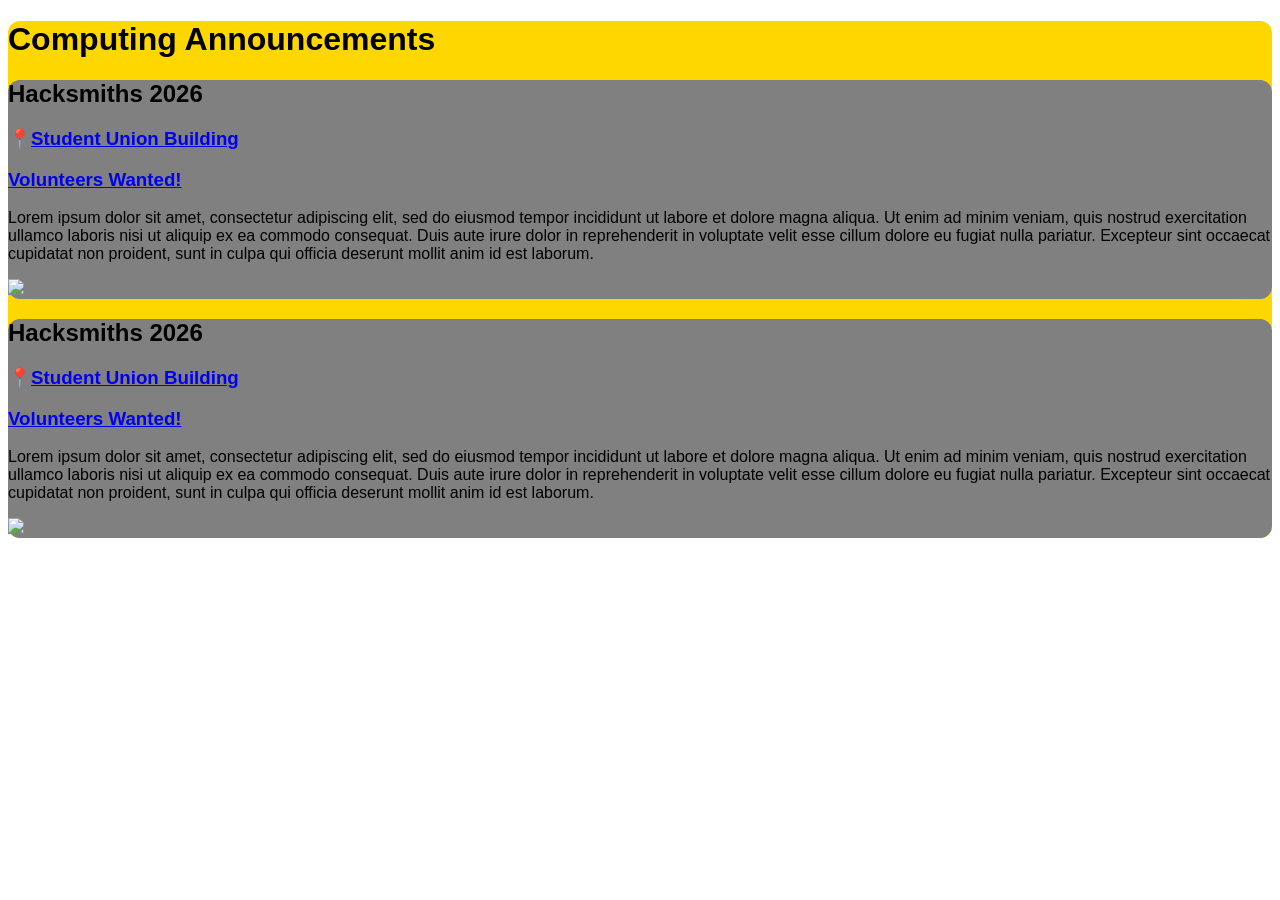
==== index.html @ 7e1f1f71 "Upload existing project files" ====
<!DOCTYPE html>
<html>
<head>
    <title>Uniguide - Home</title>
    <link rel="stylesheet" href="style.css">
</head>
<body>
        <div class="section-card">
            <h1>Computing Announcements</h1>
                <div class="section-scroll">
                    <h2>Hacksmiths 2026</h2>
                    <h3>📍<a href="settings.html">Student Union Building</a></h3>
                    <h3><a href="calendar.html">Volunteers Wanted!</a></h3>
                    <p>
                        Lorem ipsum dolor sit amet, consectetur adipiscing elit, sed do eiusmod tempor incididunt ut labore et dolore magna aliqua. Ut enim ad minim veniam, quis nostrud exercitation ullamco laboris nisi ut aliquip ex ea commodo consequat. Duis aute irure dolor in reprehenderit in voluptate velit esse cillum dolore eu fugiat nulla pariatur. Excepteur sint occaecat cupidatat non proident, sunt in culpa qui officia deserunt mollit anim id est laborum.
                    </p>

                    <div>
                    <img src="/assets/images (1).jpg">
                    </div>
                </div>
                 <div class="section-scroll">
                    <h2>Hacksmiths 2026</h2>
                    <h3>📍<a href="calendar.html">Student Union Building</a></h3>
                    <h3><a href="calendar.html">Volunteers Wanted!</a></h3>
                    <p>
                        Lorem ipsum dolor sit amet, consectetur adipiscing elit, sed do eiusmod tempor incididunt ut labore et dolore magna aliqua. Ut enim ad minim veniam, quis nostrud exercitation ullamco laboris nisi ut aliquip ex ea commodo consequat. Duis aute irure dolor in reprehenderit in voluptate velit esse cillum dolore eu fugiat nulla pariatur. Excepteur sint occaecat cupidatat non proident, sunt in culpa qui officia deserunt mollit anim id est laborum.
                    </p>

                    <div>
                    <img src="/assets/hacksmiths.jpg">
                    </div>
                </div>
        </div>

</body>    
</html>
---- style.css ----
/* Global*/

@font-face {
    font-family: "Inter";
    src: url("assets/fonts/InterVariable.woff2") format("woff2");
    font-weight: 100 900;
    font-style: normal;
    font-display: swap;
}

body, button, input, select {
    font-family: "Inter", Arial, sans-serif;
}

@media (min-width: 600px) {
  .header {grid-area: 1 / span 6;}
  .menu {grid-area: 2 / span 1;}
  .content {grid-area: 2 / span 4;}
  .facts {grid-area: 2 / span 1;}
  .footer {grid-area: 3 / span 6;}
}

.section-card {
    background-color: #FFD700;
    border-style: hidden;
    border-radius: 3rem;


/* Home Page */
}

.ann-card{
    background-color: #D9D9D9;
}


.section-card {
    background-color: #FFD700;
    position: relative;
    border-radius: 12px;
}
.section-scroll {
    background-color: grey;
    position: relative;
    border-radius: 12px;

}

/* Calendar */

/* Settings */

.settings-page details {
    background-color: #D9D9D9;
    padding: 16px;
    margin-bottom: 12px;
    border-radius: 12px;
}

.settings-page .settings-row {
    display: flex;
    justify-content: space-between;
    align-items: center;
    gap: 12px;
    padding: 8px 0;
    flex-wrap: wrap;
}

.settings-page summary {
    font-size: 20px;
    font-weight: 600;
    cursor: pointer;
    padding: 8px 0;
}

.settings-page {
    max-width: 700px;
    margin: 0 auto;
    padding: 16px;
    box-sizing: border-box;
}

.settings-page details > summary {
    display: flex;
    align-items: center;
    gap: 8px;
    list-style: none;
    cursor: pointer;
}

.settings-page details > summary::-webkit-details-marker {
    display: none;
}

.settings-page details > summary::after {
    content: "";
    width: 8px;
    height: 8px;
    flex-shrink: 0;
    margin-left: auto;
    margin-right: 4px;
    border-right: 2px solid currentColor;
    border-bottom: 2px solid currentColor;
    transform: rotate(45deg);
}

.settings-page details[open] > summary::after {
    transform: rotate(225deg);
}

.settings-page details {
    background-color: white;
    border: 1px solid #aaa;
    border-radius: 12px;
    padding: 0;
}

.settings-page details > summary {
    background-color: #e5e5e5;
    padding: 16px;
    border-radius: 11px;
}

.settings-page details[open] > summary {
    border-bottom: 1px solid #ccc;
    border-bottom-left-radius: 0;
    border-bottom-right-radius: 0;
}

.settings-page details > .settings-row {
    padding-inline: 16px;
}

.settings-page .settings-icon {
    flex-shrink: 0;
    object-fit: contain;
}
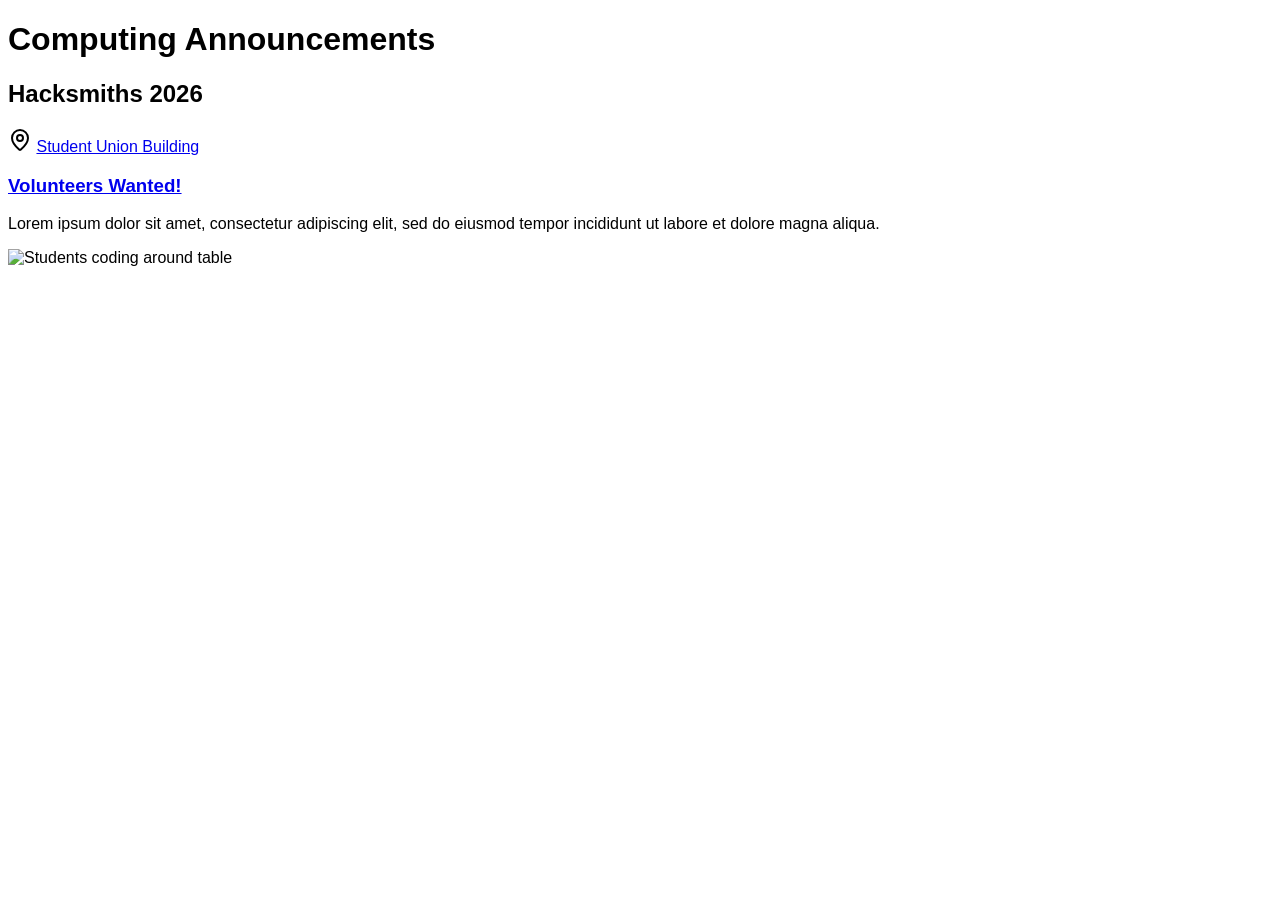
==== commit 5cbbd520: "structure and logo updated" ====
--- a/index.html
+++ b/index.html
@@ -1,37 +1,57 @@
 <!DOCTYPE html>
 <html>
 <head>
+<!-- So title will show on tab -->    
     <title>Uniguide - Home</title>
+<!-- link style sheet -->
     <link rel="stylesheet" href="style.css">
 </head>
 <body>
-        <div class="section-card">
-            <h1>Computing Announcements</h1>
-                <div class="section-scroll">
-                    <h2>Hacksmiths 2026</h2>
-                    <h3>📍<a href="settings.html">Student Union Building</a></h3>
-                    <h3><a href="calendar.html">Volunteers Wanted!</a></h3>
-                    <p>
-                        Lorem ipsum dolor sit amet, consectetur adipiscing elit, sed do eiusmod tempor incididunt ut labore et dolore magna aliqua. Ut enim ad minim veniam, quis nostrud exercitation ullamco laboris nisi ut aliquip ex ea commodo consequat. Duis aute irure dolor in reprehenderit in voluptate velit esse cillum dolore eu fugiat nulla pariatur. Excepteur sint occaecat cupidatat non proident, sunt in culpa qui officia deserunt mollit anim id est laborum.
-                    </p>
+<!--Profile -->
 
-                    <div>
-                    <img src="/assets/images (1).jpg">
-                    </div>
-                </div>
-                 <div class="section-scroll">
-                    <h2>Hacksmiths 2026</h2>
-                    <h3>📍<a href="calendar.html">Student Union Building</a></h3>
-                    <h3><a href="calendar.html">Volunteers Wanted!</a></h3>
-                    <p>
-                        Lorem ipsum dolor sit amet, consectetur adipiscing elit, sed do eiusmod tempor incididunt ut labore et dolore magna aliqua. Ut enim ad minim veniam, quis nostrud exercitation ullamco laboris nisi ut aliquip ex ea commodo consequat. Duis aute irure dolor in reprehenderit in voluptate velit esse cillum dolore eu fugiat nulla pariatur. Excepteur sint occaecat cupidatat non proident, sunt in culpa qui officia deserunt mollit anim id est laborum.
-                    </p>
 
-                    <div>
-                    <img src="/assets/hacksmiths.jpg">
-                    </div>
-                </div>
-        </div>
+    <!--Yellow Title card-->
+    <div class="title-card">
+        <h1>Computing Announcements</h1>
 
+    <!--Grey Event card-->
+    <div class="card">
+      <div class="container">
+          
+    <!--Title-->
+        <h2>Hacksmiths 2026</h2>
+          
+    <!--Map pin from lucide-->
+        <svg xmlns="http://www.w3.org/2000/svg" 
+            width="24" 
+            height="24" 
+            viewBox="0 0 24 24" 
+            fill="none" 
+            stroke="currentColor" 
+            stroke-width="2" 
+            stroke-linecap="round" 
+            stroke-linejoin="round" 
+            class="lucide lucide-map-pin preview-icon">
+    
+        <path d="M20 10c0 4.993-5.539 10.193-7.399 11.799a1 1 0 0 1-1.202 0C9.539 20.193 4 14.993 4 10a8 8 0 0 1 16 0"/>
+        <circle cx="12" cy="10" r="3"/>
+        </svg>
+    <!--Map link-->
+          <a href="settings.html">Student Union Building</a>
+          
+    <!--Event link-->
+        <h3><a href="calendar.html">Volunteers Wanted!</a></h3>
+        <p>Lorem ipsum dolor sit amet, consectetur adipiscing elit, 
+           sed do eiusmod tempor incididunt ut labore et dolore magna aliqua.
+        </p>
+      </div>
+    <!--Event image, added alt for acessibility-->
+        <img src="hacksmith.jpg" alt="Students coding around table">
+    </div>  
+        
+    </div>
+                    
+<!--Navigation -->
+        
 </body>    
-</html>+</html>
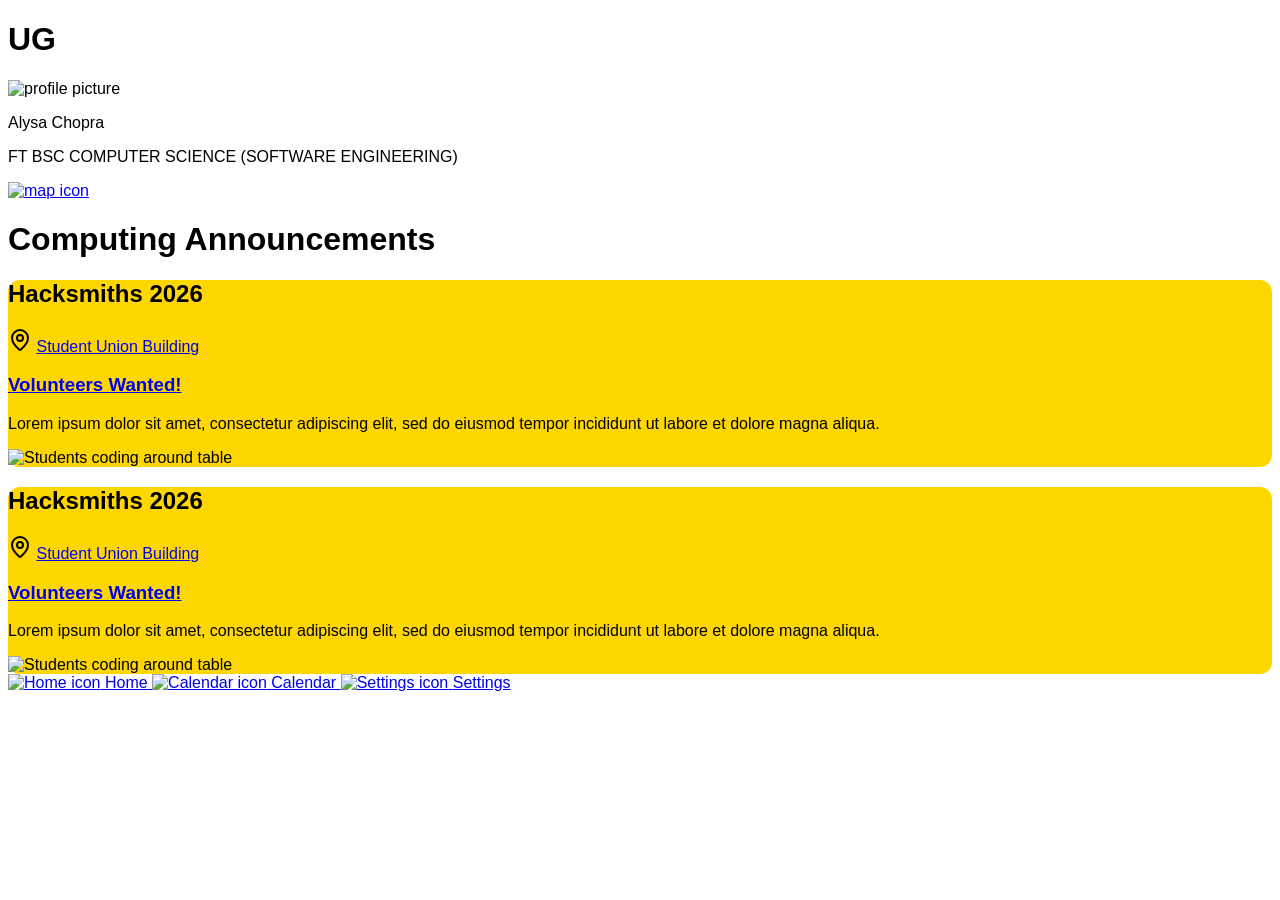
==== commit 014ef711: "Added profile and nav" ====
--- a/index.html
+++ b/index.html
@@ -6,16 +6,40 @@
 <!-- link style sheet -->
     <link rel="stylesheet" href="style.css">
 </head>
+<!--PROFILE -->
+    <header class="top_header">
+        <h1 class="logo">UG</h1> <!-- Main logo for UniGuide-->
+
+        <!-- Main segment for header to display user profile and map -->
+        <div class="header_content">
+
+            <!-- sub section of header to display user profile and course-->
+            <div class="user_card"> 
+                <img src="assets/profile_picture.jpg" alt="profile picture">
+
+                <!-- Containers for text, easier for css to customise-->
+                <div class="user_text">
+                    <p class="user_name">Alysa Chopra</p>
+                    <p class="user_sub">FT BSC COMPUTER SCIENCE (SOFTWARE ENGINEERING)</p>
+                </div>
+            </div>
+
+            <!-- Other sub section to display the map icon, an a tag instead for it to open the campus map-->
+            <a href="#" class="campus_map">
+                <img src="assets/campus_map_icon.png" alt="map icon">
+            </a>
+        </div>
+    </header>
 <body>
 <!--Profile -->
 
 
-    <!--Yellow Title card-->
+<!--YELLOW TITLE CARD-->
     <div class="title-card">
         <h1>Computing Announcements</h1>
 
-    <!--Grey Event card-->
-    <div class="card">
+<!--GREY SECTION CARD-->
+    <div class="section-card">
       <div class="container">
           
     <!--Title-->
@@ -45,13 +69,69 @@
            sed do eiusmod tempor incididunt ut labore et dolore magna aliqua.
         </p>
       </div>
+      
     <!--Event image, added alt for acessibility-->
-        <img src="hacksmith.jpg" alt="Students coding around table">
-    </div>  
+        <img src="/assets/hacksmiths.jpg" alt="Students coding around table">
+        </div>  
+        <!--Grey Event card-->
+    <div class="section-card">
+      <div class="container">
+          
+    <!--Title-->
+        <h2>Hacksmiths 2026</h2>
+          
+    <!--Map pin from lucide-->
+        <svg xmlns="http://www.w3.org/2000/svg" 
+            width="24" 
+            height="24" 
+            viewBox="0 0 24 24" 
+            fill="none" 
+            stroke="currentColor" 
+            stroke-width="2" 
+            stroke-linecap="round" 
+            stroke-linejoin="round" 
+            class="lucide lucide-map-pin preview-icon">
+    
+        <path d="M20 10c0 4.993-5.539 10.193-7.399 11.799a1 1 0 0 1-1.202 0C9.539 20.193 4 14.993 4 10a8 8 0 0 1 16 0"/>
+        <circle cx="12" cy="10" r="3"/>
+        </svg>
+    <!--Map link-->
+          <a href="settings.html">Student Union Building</a>
+          
+    <!--Event link-->
+        <h3><a href="calendar.html">Volunteers Wanted!</a></h3>
+        <p>Lorem ipsum dolor sit amet, consectetur adipiscing elit, 
+           sed do eiusmod tempor incididunt ut labore et dolore magna aliqua.
+        </p>
+      </div>
+      
+    <!--Event image, added alt for acessibility-->
+        <img src="/assets/hacksmiths.jpg" alt="Students coding around table">
+        </div> 
         
     </div>
                     
 <!--Navigation -->
         
 </body>    
+  <!-- NAVIGATION-->
+    <footer class="bottom_nav">
+
+        <!-- Listed links for each icon-->
+        <nav class="nav_buttons">
+            <a href="/index.html" class="nav_item"> <!-- hashtag makes this section an entire link, no address has been added yet-->
+                <img src="assets/home_icon.png" alt="Home icon">
+                <span>Home</span>
+            </a>
+            <a href="/calender.html" class="nav_item active"> <!-- Active added to be highlighted, easier for user's to understand what page they are in -->
+                <img src="assets/calender_icon.png" alt="Calendar icon">
+                <span>Calendar</span>
+            </a>
+            <a href="/settings.html" class="nav_item">
+                <img src="assets/settings_icon.png" alt="Settings icon">
+                <span>Settings</span>
+            </a>
+        </nav>
+    </footer>
+
 </html>
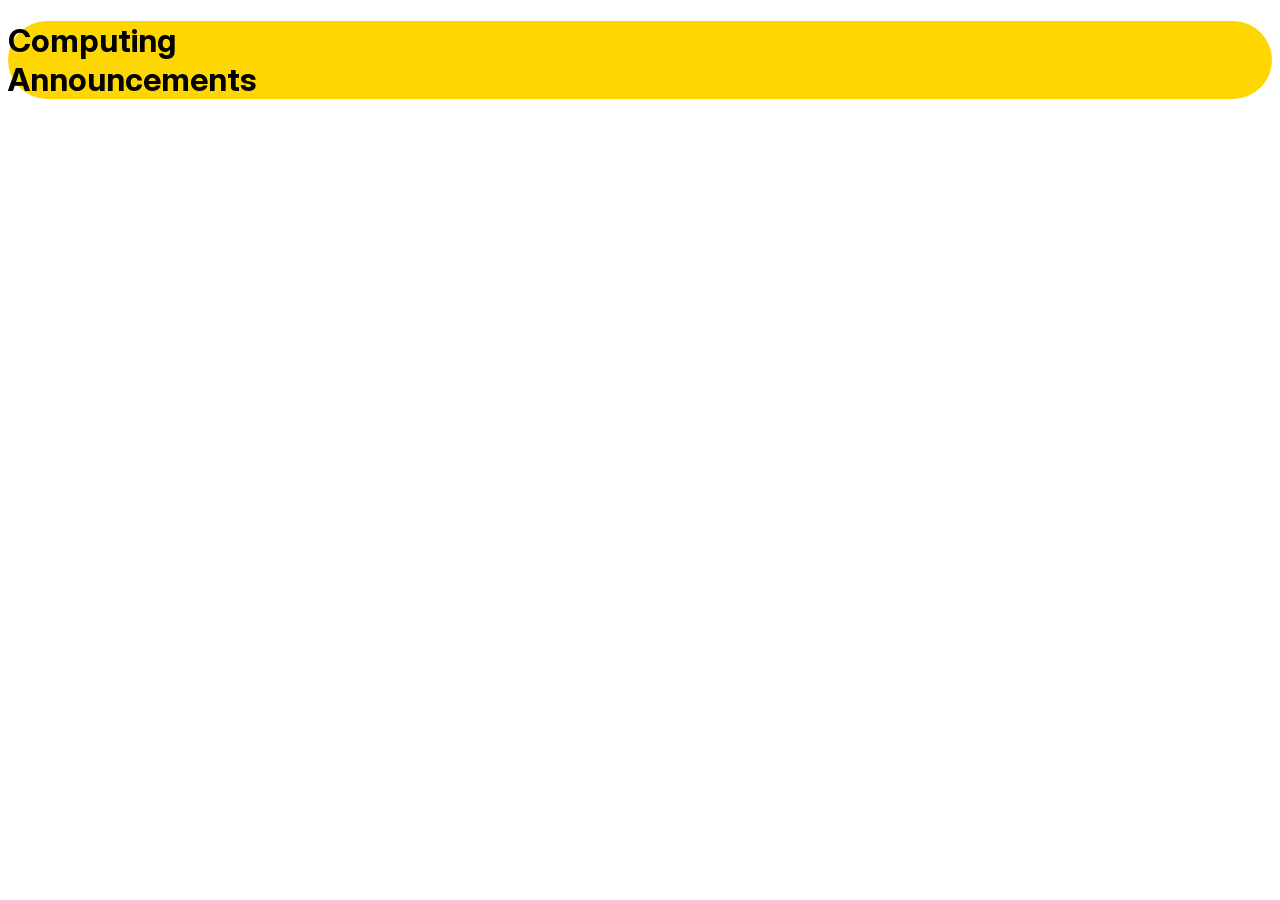
==== commit 387fe372: "Yellow Title Card" ====
--- a/index.html
+++ b/index.html
@@ -1,137 +1,21 @@
 <!DOCTYPE html>
 <html>
 <head>
-<!-- So title will show on tab -->    
+  
+    <!-- Tab title -->    
     <title>Uniguide - Home</title>
-<!-- link style sheet -->
+  
+    <!-- linked style sheet -->
     <link rel="stylesheet" href="style.css">
 </head>
-<!--PROFILE -->
-    <header class="top_header">
-        <h1 class="logo">UG</h1> <!-- Main logo for UniGuide-->
-
-        <!-- Main segment for header to display user profile and map -->
-        <div class="header_content">
-
-            <!-- sub section of header to display user profile and course-->
-            <div class="user_card"> 
-                <img src="assets/profile_picture.jpg" alt="profile picture">
-
-                <!-- Containers for text, easier for css to customise-->
-                <div class="user_text">
-                    <p class="user_name">Alysa Chopra</p>
-                    <p class="user_sub">FT BSC COMPUTER SCIENCE (SOFTWARE ENGINEERING)</p>
-                </div>
-            </div>
-
-            <!-- Other sub section to display the map icon, an a tag instead for it to open the campus map-->
-            <a href="#" class="campus_map">
-                <img src="assets/campus_map_icon.png" alt="map icon">
-            </a>
-        </div>
-    </header>
+  
 <body>
-<!--Profile -->
-
-
-<!--YELLOW TITLE CARD-->
+    <!-- 1. Simulating profile space -->
+    <div class="profile"></div>
+  
+    <!-- 2. Yellow Title Card -->
     <div class="title-card">
-        <h1>Computing Announcements</h1>
-
-<!--GREY SECTION CARD-->
-    <div class="section-card">
-      <div class="container">
-          
-    <!--Title-->
-        <h2>Hacksmiths 2026</h2>
-          
-    <!--Map pin from lucide-->
-        <svg xmlns="http://www.w3.org/2000/svg" 
-            width="24" 
-            height="24" 
-            viewBox="0 0 24 24" 
-            fill="none" 
-            stroke="currentColor" 
-            stroke-width="2" 
-            stroke-linecap="round" 
-            stroke-linejoin="round" 
-            class="lucide lucide-map-pin preview-icon">
-    
-        <path d="M20 10c0 4.993-5.539 10.193-7.399 11.799a1 1 0 0 1-1.202 0C9.539 20.193 4 14.993 4 10a8 8 0 0 1 16 0"/>
-        <circle cx="12" cy="10" r="3"/>
-        </svg>
-    <!--Map link-->
-          <a href="settings.html">Student Union Building</a>
-          
-    <!--Event link-->
-        <h3><a href="calendar.html">Volunteers Wanted!</a></h3>
-        <p>Lorem ipsum dolor sit amet, consectetur adipiscing elit, 
-           sed do eiusmod tempor incididunt ut labore et dolore magna aliqua.
-        </p>
-      </div>
-      
-    <!--Event image, added alt for acessibility-->
-        <img src="/assets/hacksmiths.jpg" alt="Students coding around table">
-        </div>  
-        <!--Grey Event card-->
-    <div class="section-card">
-      <div class="container">
-          
-    <!--Title-->
-        <h2>Hacksmiths 2026</h2>
-          
-    <!--Map pin from lucide-->
-        <svg xmlns="http://www.w3.org/2000/svg" 
-            width="24" 
-            height="24" 
-            viewBox="0 0 24 24" 
-            fill="none" 
-            stroke="currentColor" 
-            stroke-width="2" 
-            stroke-linecap="round" 
-            stroke-linejoin="round" 
-            class="lucide lucide-map-pin preview-icon">
-    
-        <path d="M20 10c0 4.993-5.539 10.193-7.399 11.799a1 1 0 0 1-1.202 0C9.539 20.193 4 14.993 4 10a8 8 0 0 1 16 0"/>
-        <circle cx="12" cy="10" r="3"/>
-        </svg>
-    <!--Map link-->
-          <a href="settings.html">Student Union Building</a>
-          
-    <!--Event link-->
-        <h3><a href="calendar.html">Volunteers Wanted!</a></h3>
-        <p>Lorem ipsum dolor sit amet, consectetur adipiscing elit, 
-           sed do eiusmod tempor incididunt ut labore et dolore magna aliqua.
-        </p>
-      </div>
-      
-    <!--Event image, added alt for acessibility-->
-        <img src="/assets/hacksmiths.jpg" alt="Students coding around table">
-        </div> 
-        
+        <h1>Computing<br>Announcements</h1> 
     </div>
-                    
-<!--Navigation -->
-        
-</body>    
-  <!-- NAVIGATION-->
-    <footer class="bottom_nav">
-
-        <!-- Listed links for each icon-->
-        <nav class="nav_buttons">
-            <a href="/index.html" class="nav_item"> <!-- hashtag makes this section an entire link, no address has been added yet-->
-                <img src="assets/home_icon.png" alt="Home icon">
-                <span>Home</span>
-            </a>
-            <a href="/calender.html" class="nav_item active"> <!-- Active added to be highlighted, easier for user's to understand what page they are in -->
-                <img src="assets/calender_icon.png" alt="Calendar icon">
-                <span>Calendar</span>
-            </a>
-            <a href="/settings.html" class="nav_item">
-                <img src="assets/settings_icon.png" alt="Settings icon">
-                <span>Settings</span>
-            </a>
-        </nav>
-    </footer>
-
+</body> 
 </html>
--- a/style.css
+++ b/style.css
@@ -1,4 +1,8 @@
 /* Global*/
+
+* {
+    background-color: D9D9D9;
+}
 
 @font-face {
     font-family: "Inter";
@@ -8,9 +12,15 @@
     font-display: swap;
 }
 
-body, button, input, select {
+body, button, input, select, link {
     font-family: "Inter", Arial, sans-serif;
 }
+
+header {
+    font-family: Arial, Helvetica, sans-serif;
+}
+
+
 
 @media (min-width: 600px) {
   .header {grid-area: 1 / span 6;}
@@ -20,31 +30,23 @@
   .footer {grid-area: 3 / span 6;}
 }
 
-.section-card {
+/*YELLOW TITLE CARD*/
+.title-card {
     background-color: #FFD700;
     border-style: hidden;
     border-radius: 3rem;
+    height: auto;
+    width: auto;
+}
 
+/*GREY SECTION CARD*/
+.section-card {
+    background-color: #D9D9D9;
+    border-style: hidden;
+    border-radius: 3rem;
+}
 
 /* Home Page */
-}
-
-.ann-card{
-    background-color: #D9D9D9;
-}
-
-
-.section-card {
-    background-color: #FFD700;
-    position: relative;
-    border-radius: 12px;
-}
-.section-scroll {
-    background-color: grey;
-    position: relative;
-    border-radius: 12px;
-
-}
 
 /* Calendar */
 
@@ -60,7 +62,7 @@
 .settings-page .settings-row {
     display: flex;
     justify-content: space-between;
-    align-items: center;
+    /*align-items: center;*/
     gap: 12px;
     padding: 8px 0;
     flex-wrap: wrap;
@@ -73,12 +75,12 @@
     padding: 8px 0;
 }
 
-.settings-page {
+/*.settings-page {
     max-width: 700px;
     margin: 0 auto;
     padding: 16px;
     box-sizing: border-box;
-}
+}*/
 
 .settings-page details > summary {
     display: flex;
@@ -134,4 +136,5 @@
 .settings-page .settings-icon {
     flex-shrink: 0;
     object-fit: contain;
-}+}
+
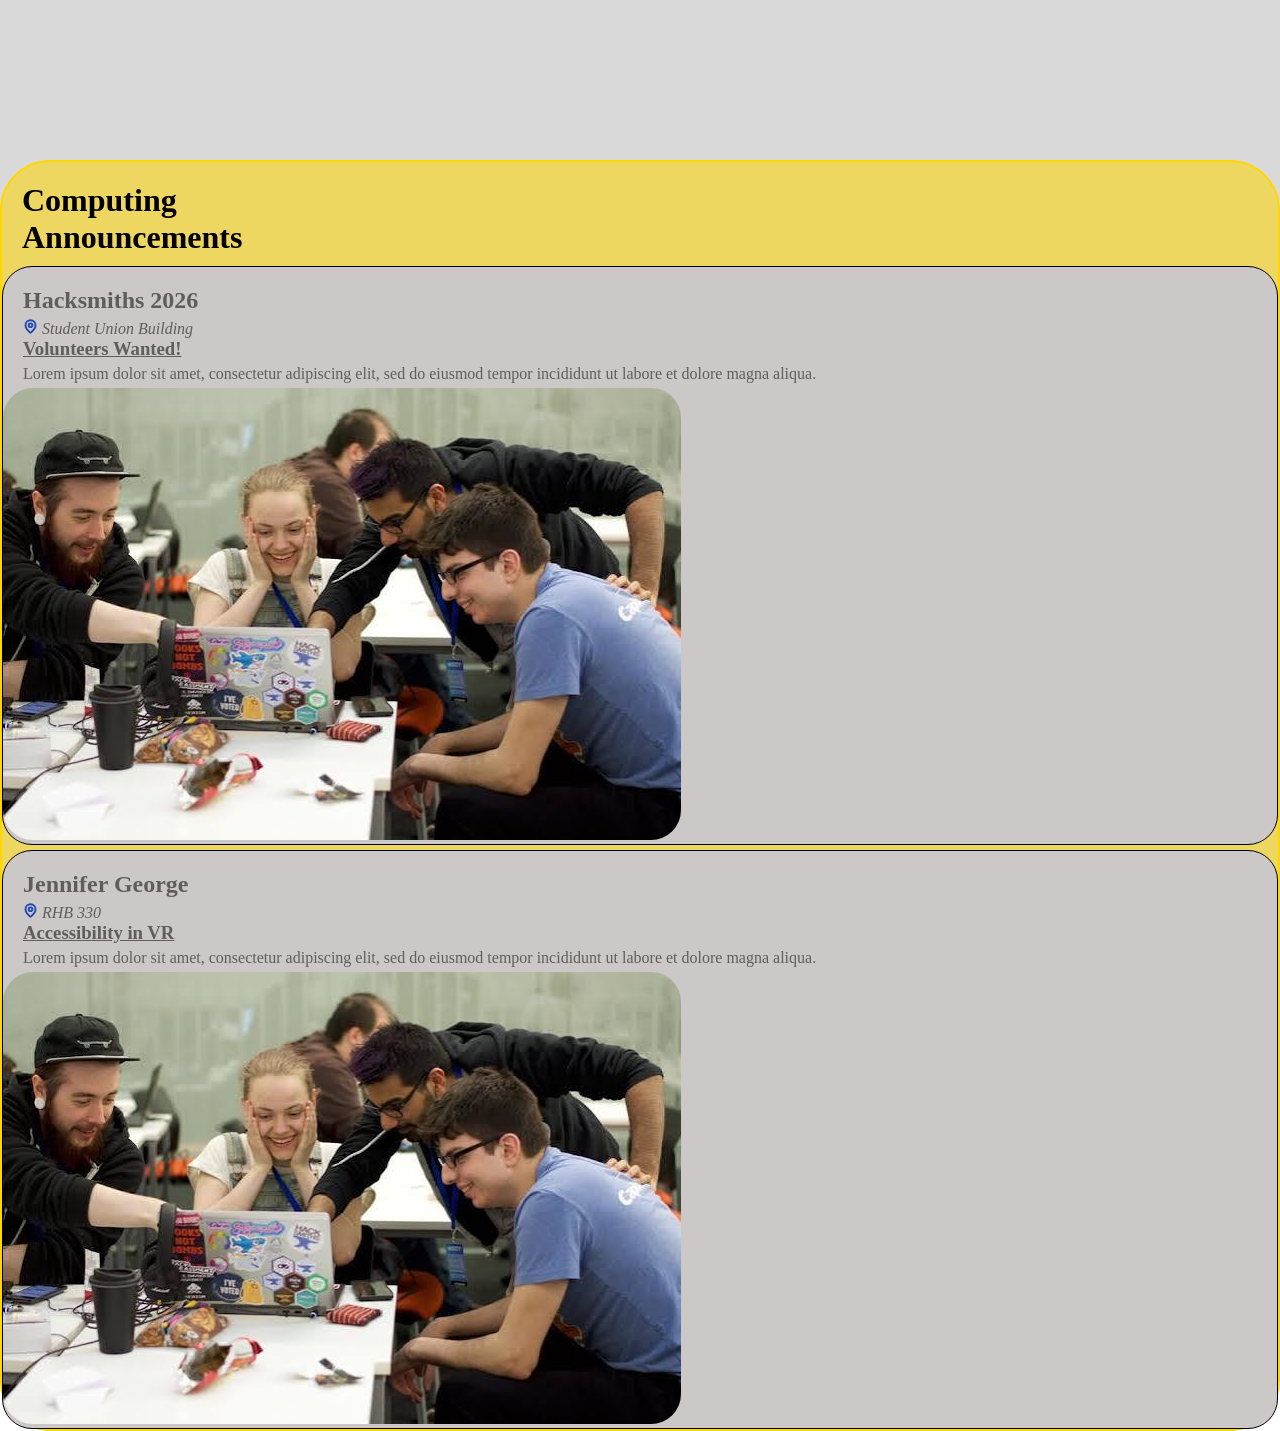
==== commit 5cf4994a: "Grey Content Cards" ====
--- a/index.html
+++ b/index.html
@@ -10,12 +10,97 @@
 </head>
   
 <body>
-    <!-- 1. Simulating profile space -->
+  <div id="app-background">
+                                      <!-- 1. Simulating profile space -->
     <div class="profile"></div>
   
-    <!-- 2. Yellow Title Card -->
+                                        <!-- 2. Yellow Title Card -->
     <div class="title-card">
         <h1>Computing<br>Announcements</h1> 
+
+
+
+
+      
+                                          <!-- 3. Content Cards-->
+
+<!-- Content 1 -->
+        <div class="content-card">
+            <h2>Hacksmiths 2026</h2>
+
+            <!-- Map link and pin (from Lucide) -->
+            <a class="campus-map" href="#index.html">
+                <svg xmlns="http://www.w3.org/2000/svg"
+                    width="15"
+                    height="15"
+                    viewBox="0 0 24 24"
+                    fill="none"
+                    stroke="currentColor"
+                    stroke-width="3"
+                    stroke-linecap="round"
+                    stroke-linejoin="round"
+                    class="lucide lucide-map-pin preview-icon">
+
+                    <path d="M20 10c0 4.993-5.539 10.193-7.399 11.799a1 1 
+                    0 0 1-1.202 0C9.539 20.193 4 14.993 4 10a8 8 0 0 1 16 0"/>
+                    <circle cx="12" cy="10" r="3"/>
+                </svg>
+                <em>Student Union Building</em>
+            </a>
+
+            <!-- Event link -->
+            <h3>
+                <a href="#index.html">Volunteers Wanted!</a>
+            </h3>
+
+            <!-- Event Details -->
+            <p>Lorem ipsum dolor sit amet, consectetur adipiscing elit,
+                sed do eiusmod tempor incididunt ut labore et dolore magna aliqua.
+            </p>
+
+            <!-- Event image -->
+            <img src="/assets/hacksmiths.jpg" alt="Students coding around table">
+        </div>
+
+        <!-- Content 2 -->
+        <div class="content-card">
+            <h2>Jennifer George</h2>
+
+            <!-- Map link and pin (from Lucide) -->
+            <a class="campus-map" href="#index.html">
+                <svg xmlns="http://www.w3.org/2000/svg"
+                    width="15"
+                    height="15"
+                    viewBox="0 0 24 24"
+                    fill="none"
+                    stroke="currentColor"
+                    stroke-width="3"
+                    stroke-linecap="round"
+                    stroke-linejoin="round"
+                    class="lucide lucide-map-pin preview-icon">
+
+                    <path d="M20 10c0 4.993-5.539 10.193-7.399 11.799a1 1 
+                    0 0 1-1.202 0C9.539 20.193 4 14.993 4 10a8 8 0 0 1 16 0"/>
+                    <circle cx="12" cy="10" r="3"/>
+                </svg>
+                <em>RHB 330</em>
+            </a>
+
+            <!-- Event link -->
+            <h3>
+                <a href="#index.html">Accessibility in VR</a>
+            </h3>
+
+            <!-- Event Details -->
+            <p>Lorem ipsum dolor sit amet, consectetur adipiscing elit,
+                sed do eiusmod tempor incididunt ut labore et dolore magna aliqua.
+            </p>
+
+            <!-- Event image -->
+            <img src="/assets/hacksmiths.jpg" alt="Students coding around table">
+        </div>
+
     </div>
-</body> 
+    </div>
+</body>
 </html>
--- a/style.css
+++ b/style.css
@@ -1,140 +1,93 @@
 /* Global*/
-
 * {
-    background-color: D9D9D9;
+    margin: 0px;
+  
 }
 
-@font-face {
-    font-family: "Inter";
-    src: url("assets/fonts/InterVariable.woff2") format("woff2");
-    font-weight: 100 900;
-    font-style: normal;
-    font-display: swap;
+#app-background {
+  background-color: #D9D9D9;
+  height: 100vh;
+  width: 100vw;
+}
+/* 1. Simulating profile space */
+.profile {
+  height: 10rem;
 }
 
-body, button, input, select, link {
-    font-family: "Inter", Arial, sans-serif;
+/* 2. Yellow Title Card */
+.title-card {
+    background-color: #FFD7008C;
+    border-style: hidden;
+    border-radius: 3rem;
+    height: auto;
+    width: auto;
+    border-radius: 50px;
+    border: 2px solid #FFD700;
+    display: flex;
+    flex-direction: column;
+    gap: 5px;
 }
 
-header {
-    font-family: Arial, Helvetica, sans-serif;
+/* 3. Content Card */
+.content-card {
+  background-color: #CCC8C8;
+  border: 1px solid black;
+  border-radius: 30px;
+  margin: 0px
+
+}
+
+.preview-icon {
+  background-color: transparent;
+  padding-left: 20px;
+  color: #1E48B6;
+}
+
+h1 {
+    
+    padding: 20px 20px 5px 20px;
+}
+
+h2 {
+    color: #605D5D;
+    padding: 20px 20px 5px 20px;
+}
+
+h3, p {
+    color: #605D5D;
+    padding: 0px 20px 5px 20px;
+  
+}
+
+a {
+  color: #605D5D;
+  
+}
+
+img {
+  border-radius: 30px;
+  margin: 0px
+}
+.campus-map {
+  text-decoration: none;
 }
 
 
 
-@media (min-width: 600px) {
-  .header {grid-area: 1 / span 6;}
-  .menu {grid-area: 2 / span 1;}
-  .content {grid-area: 2 / span 4;}
-  .facts {grid-area: 2 / span 1;}
-  .footer {grid-area: 3 / span 6;}
-}
 
-/*YELLOW TITLE CARD*/
-.title-card {
-    background-color: #FFD700;
-    border-style: hidden;
-    border-radius: 3rem;
-    height: auto;
-    width: auto;
-}
 
-/*GREY SECTION CARD*/
-.section-card {
-    background-color: #D9D9D9;
-    border-style: hidden;
-    border-radius: 3rem;
-}
 
-/* Home Page */
 
-/* Calendar */
 
-/* Settings */
 
-.settings-page details {
-    background-color: #D9D9D9;
-    padding: 16px;
-    margin-bottom: 12px;
-    border-radius: 12px;
-}
 
-.settings-page .settings-row {
-    display: flex;
-    justify-content: space-between;
-    /*align-items: center;*/
-    gap: 12px;
-    padding: 8px 0;
-    flex-wrap: wrap;
-}
 
-.settings-page summary {
-    font-size: 20px;
-    font-weight: 600;
-    cursor: pointer;
-    padding: 8px 0;
-}
 
-/*.settings-page {
-    max-width: 700px;
-    margin: 0 auto;
-    padding: 16px;
-    box-sizing: border-box;
-}*/
 
-.settings-page details > summary {
-    display: flex;
-    align-items: center;
-    gap: 8px;
-    list-style: none;
-    cursor: pointer;
-}
 
-.settings-page details > summary::-webkit-details-marker {
-    display: none;
-}
 
-.settings-page details > summary::after {
-    content: "";
-    width: 8px;
-    height: 8px;
-    flex-shrink: 0;
-    margin-left: auto;
-    margin-right: 4px;
-    border-right: 2px solid currentColor;
-    border-bottom: 2px solid currentColor;
-    transform: rotate(45deg);
-}
 
-.settings-page details[open] > summary::after {
-    transform: rotate(225deg);
-}
 
-.settings-page details {
-    background-color: white;
-    border: 1px solid #aaa;
-    border-radius: 12px;
-    padding: 0;
-}
 
-.settings-page details > summary {
-    background-color: #e5e5e5;
-    padding: 16px;
-    border-radius: 11px;
-}
 
-.settings-page details[open] > summary {
-    border-bottom: 1px solid #ccc;
-    border-bottom-left-radius: 0;
-    border-bottom-right-radius: 0;
-}
 
-.settings-page details > .settings-row {
-    padding-inline: 16px;
-}
-
-.settings-page .settings-icon {
-    flex-shrink: 0;
-    object-fit: contain;
-}
-
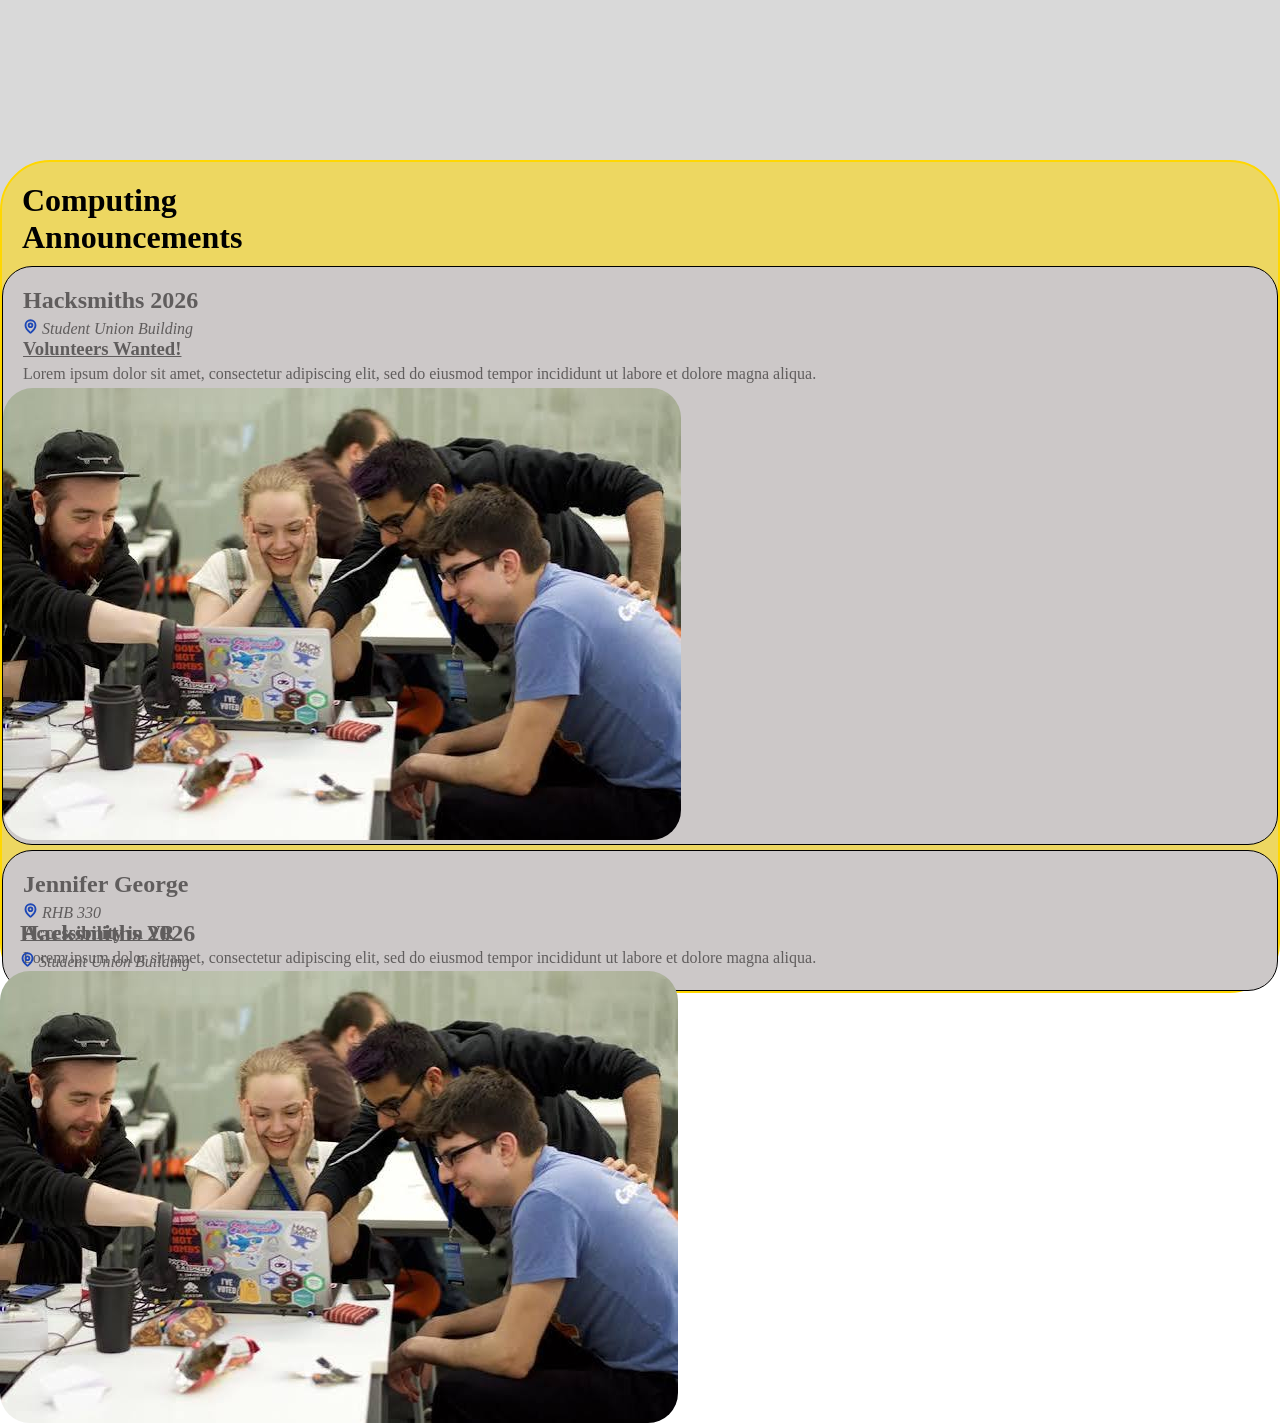
==== commit 0bca6ea3: "bottom page added" ====
--- a/index.html
+++ b/index.html
@@ -25,6 +25,9 @@
                                           <!-- 3. Content Cards-->
 
 <!-- Content 1 -->
+
+
+
         <div class="content-card">
             <h2>Hacksmiths 2026</h2>
 
@@ -50,7 +53,7 @@
 
             <!-- Event link -->
             <h3>
-                <a href="#index.html">Volunteers Wanted!</a>
+                <a href="#bottom-page">Volunteers Wanted!</a>
             </h3>
 
             <!-- Event Details -->
@@ -59,10 +62,10 @@
             </p>
 
             <!-- Event image -->
-            <img src="/assets/hacksmiths.jpg" alt="Students coding around table">
+            <img src="./assets/hacksmiths.jpg" alt="Students coding around table">
         </div>
 
-        <!-- Content 2 -->
+<!-- Content 2 -->
         <div class="content-card">
             <h2>Jennifer George</h2>
 
@@ -97,10 +100,40 @@
             </p>
 
             <!-- Event image -->
-            <img src="/assets/hacksmiths.jpg" alt="Students coding around table">
+            <img src="./assets/" alt="">
         </div>
 
     </div>
     </div>
+
+    <!-- Bottom Page -->
+ <div class="page-overlay"></div>    
+<div id="bottom-page" class="bottom-page">
+    <div class="drag-handle"></div>
+    <h2>Hacksmiths 2026</h2>
+
+     <!-- Map link and pin (from Lucide) -->
+            <a class="campus-map" href="#index.html">
+                <svg xmlns="http://www.w3.org/2000/svg"
+                    width="15"
+                    height="15"
+                    viewBox="0 0 24 24"
+                    fill="none"
+                    stroke="currentColor"
+                    stroke-width="3"
+                    stroke-linecap="round"
+                    stroke-linejoin="round"
+                    class="lucide lucide-map-pin preview-icon">
+
+                    <path d="M20 10c0 4.993-5.539 10.193-7.399 11.799a1 1 
+                    0 0 1-1.202 0C9.539 20.193 4 14.993 4 10a8 8 0 0 1 16 0"/>
+                    <circle cx="12" cy="10" r="3"/>
+                </svg>
+                <em>Student Union Building</em>
+            </a><br>
+             <!-- Event image -->
+            <img src="./assets/hacksmiths.jpg" alt="Students coding around table">
+        </div>
+
 </body>
 </html>
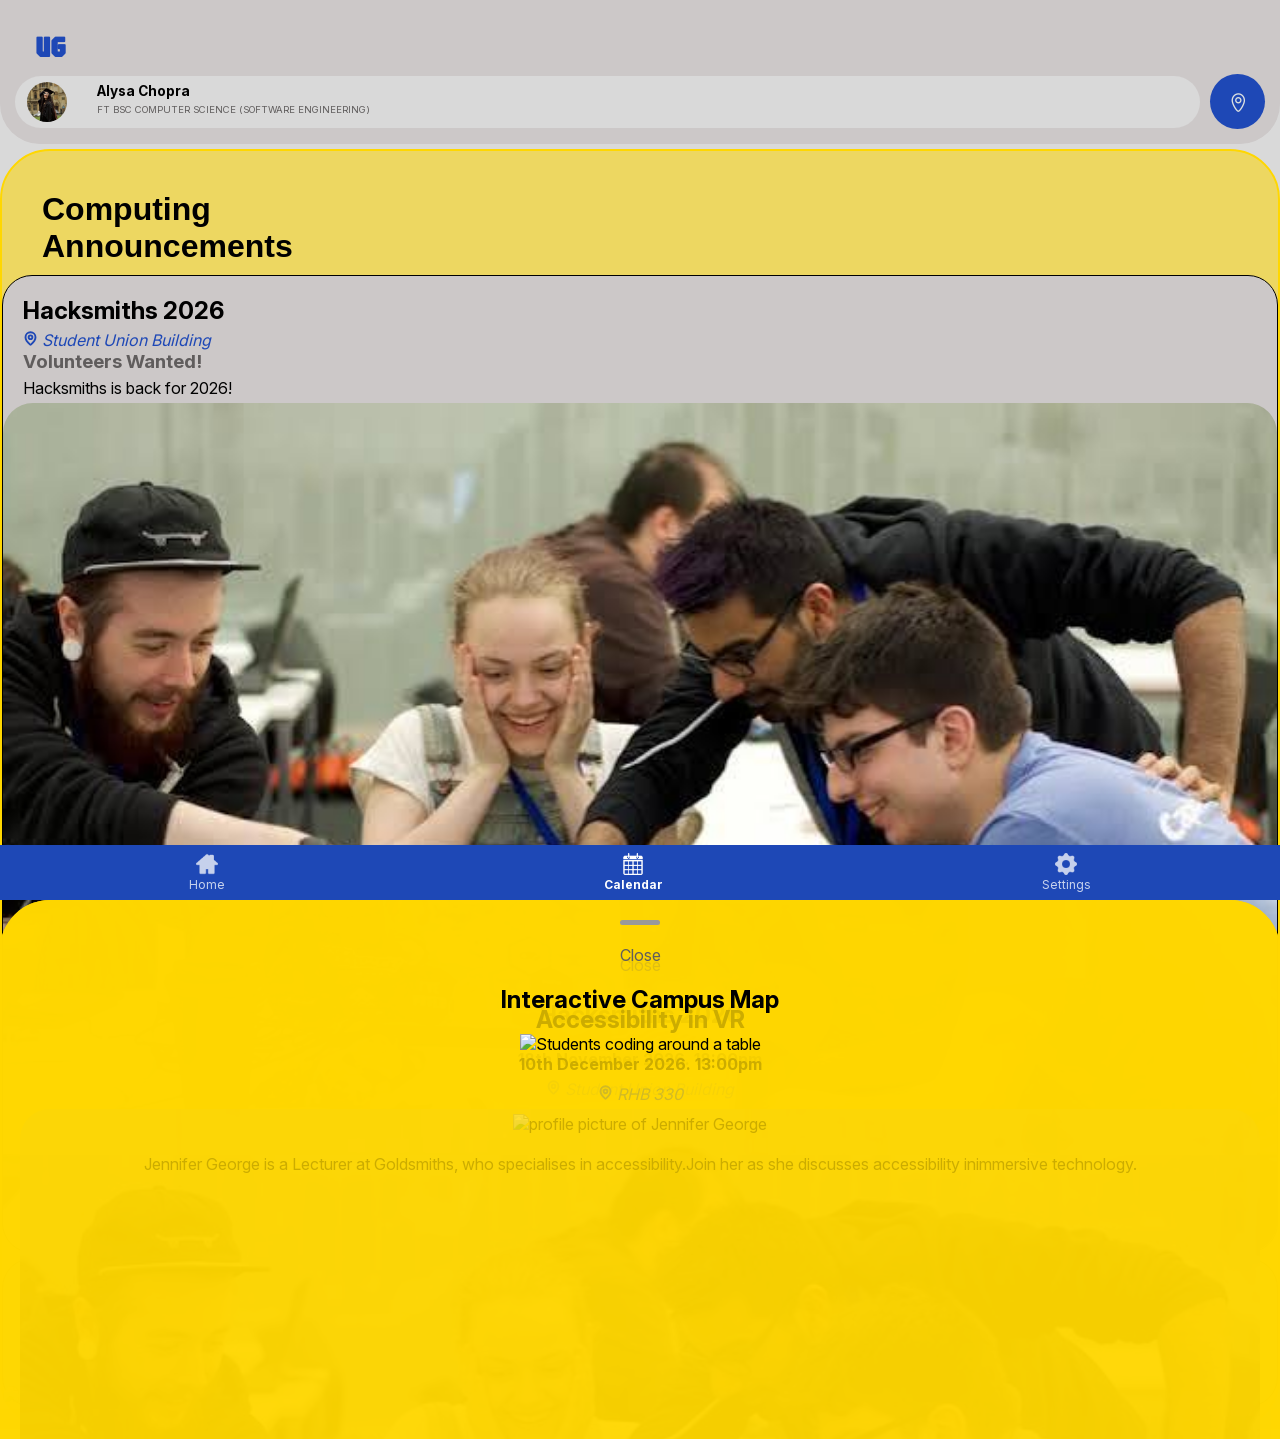
==== commit 9906f495: "Merged profile, nav & bottom cards" ====
--- a/index.html
+++ b/index.html
@@ -1,38 +1,57 @@
 <!DOCTYPE html>
 <html>
 <head>
-  
+    <meta charset="utf-8">
+    <meta name="viewport" content="width=device-width, initial-scale=1">
     <!-- Tab title -->    
-    <title>Uniguide - Home</title>
+    <title>UniGuide - Home</title>
   
     <!-- linked style sheet -->
     <link rel="stylesheet" href="style.css">
 </head>
+
+<body>
+    <div id="app-background">
+<!-- Fixed Header -->
+<header class="top_header">
+    <h1 class="logo">UG</h1> <!-- Main logo for UniGuide-->
+        <!-- Main segment for header to display user profile and map -->
+        <div class="header_content">
+
+            <!-- sub section of header to display user profile and course-->
+            <div class="user_card"> 
+                <img src="assets/profile_picture.jpg" alt="profile picture">
+
+                <!-- Containers for text, easier for css to customise-->
+                <div class="user_text">
+                    <p class="user_name">Alysa Chopra</p>
+                    <p class="user_sub">FT BSC COMPUTER SCIENCE (SOFTWARE ENGINEERING)</p>
+                </div>
+            </div>
+
+            <!-- Other sub section to display the map icon, an a tag instead for it to open the campus map-->
+            <a href="#campus-map-global" class="campus_map" class="bottom-page">
+                <img src="assets/campus_map_icon.png" alt="map icon">
+            </a>
+        </div>
+    </header>
+
   
-<body>
-  <div id="app-background">
-                                      <!-- 1. Simulating profile space -->
-    <div class="profile"></div>
-  
+    <!-- Main Content Area -->
+    
+         
                                         <!-- 2. Yellow Title Card -->
     <div class="title-card">
         <h1>Computing<br>Announcements</h1> 
 
-
-
-
-      
-                                          <!-- 3. Content Cards-->
+                                         <!-- 3. Content Cards-->
 
 <!-- Content 1 -->
-
-
-
         <div class="content-card">
             <h2>Hacksmiths 2026</h2>
 
             <!-- Map link and pin (from Lucide) -->
-            <a class="campus-map" href="#index.html">
+            <a class="campus-map lucide lucide-map-pin preview-icon" href="#campus-map-global">
                 <svg xmlns="http://www.w3.org/2000/svg"
                     width="15"
                     height="15"
@@ -42,7 +61,7 @@
                     stroke-width="3"
                     stroke-linecap="round"
                     stroke-linejoin="round"
-                    class="lucide lucide-map-pin preview-icon">
+                    >
 
                     <path d="M20 10c0 4.993-5.539 10.193-7.399 11.799a1 1 
                     0 0 1-1.202 0C9.539 20.193 4 14.993 4 10a8 8 0 0 1 16 0"/>
@@ -53,24 +72,23 @@
 
             <!-- Event link -->
             <h3>
-                <a href="#bottom-page">Volunteers Wanted!</a>
+                <a href="#hacksmiths">Volunteers Wanted!</a>
             </h3>
 
             <!-- Event Details -->
-            <p>Lorem ipsum dolor sit amet, consectetur adipiscing elit,
-                sed do eiusmod tempor incididunt ut labore et dolore magna aliqua.
+            <p>Hacksmiths is back for 2026!
             </p>
 
             <!-- Event image -->
             <img src="./assets/hacksmiths.jpg" alt="Students coding around table">
         </div>
 
-<!-- Content 2 -->
+ <!-- Content 2 -->
         <div class="content-card">
             <h2>Jennifer George</h2>
 
             <!-- Map link and pin (from Lucide) -->
-            <a class="campus-map" href="#index.html">
+            <a class="campus-map lucide lucide-map-pin preview-icon" href="#campus-map-global">
                 <svg xmlns="http://www.w3.org/2000/svg"
                     width="15"
                     height="15"
@@ -80,7 +98,7 @@
                     stroke-width="3"
                     stroke-linecap="round"
                     stroke-linejoin="round"
-                    class="lucide lucide-map-pin preview-icon">
+                    >
 
                     <path d="M20 10c0 4.993-5.539 10.193-7.399 11.799a1 1 
                     0 0 1-1.202 0C9.539 20.193 4 14.993 4 10a8 8 0 0 1 16 0"/>
@@ -89,31 +107,34 @@
                 <em>RHB 330</em>
             </a>
 
-            <!-- Event link -->
+            <!-- Event link/target -->
             <h3>
-                <a href="#index.html">Accessibility in VR</a>
+                <a href="#access-in-vr">Accessibility in VR</a>
             </h3>
 
             <!-- Event Details -->
-            <p>Lorem ipsum dolor sit amet, consectetur adipiscing elit,
-                sed do eiusmod tempor incididunt ut labore et dolore magna aliqua.
+            <p>Guest speaker with over 10 years of experience in Accessibility.
             </p>
 
             <!-- Event image -->
-            <img src="./assets/" alt="">
+            <img src="./assets/jenn-george.jpg" alt="Students coding around table">
         </div>
 
     </div>
     </div>
 
-    <!-- Bottom Page -->
- <div class="page-overlay"></div>    
-<div id="bottom-page" class="bottom-page">
-    <div class="drag-handle"></div>
-    <h2>Hacksmiths 2026</h2>
-
-     <!-- Map link and pin (from Lucide) -->
-            <a class="campus-map" href="#index.html">
+<!-- BOTTOM PAGES - EVENTS -->
+<!-- Hacksmiths 2026 Expanded -->
+        <!-- Creates a container that covers main content when the bottom page is opened -->
+        <div class="page-overlay"></div>   
+        <!-- Creates the card that will slide over the page overlay --> 
+        <div id="hacksmiths" class="bottom-page">
+        <!-- as JavaScript is beyond the scope of this project, the -->
+        <div class="drag-handle"></div>
+            <a href="#profile">Close</a>
+            <h2>Hacksmiths 2026</h2>
+            <h4>18th November 2026. 18:00pm</h4>
+            <a class="campus-map lucide lucide-map-pin preview-icon" href="#campus-map-global">
                 <svg xmlns="http://www.w3.org/2000/svg"
                     width="15"
                     height="15"
@@ -123,17 +144,83 @@
                     stroke-width="3"
                     stroke-linecap="round"
                     stroke-linejoin="round"
-                    class="lucide lucide-map-pin preview-icon">
+                    >
 
                     <path d="M20 10c0 4.993-5.539 10.193-7.399 11.799a1 1 
                     0 0 1-1.202 0C9.539 20.193 4 14.993 4 10a8 8 0 0 1 16 0"/>
                     <circle cx="12" cy="10" r="3"/>
                 </svg>
                 <em>Student Union Building</em>
-            </a><br>
-             <!-- Event image -->
-            <img src="./assets/hacksmiths.jpg" alt="Students coding around table">
-        </div>
+            </a>
+            
+             <!--Profile image -->
+            <img class="hack-event" src="./assets/hacksmiths.jpg" alt="Students coding around table">
+            <p>Calling all computing students who want to get involvedwith Hacksmiths 2026. Currently recruiting for volunteers. Roles include Administration, Social media rep, and board members. Come along and find out more.</p>
+
+        </div>
+
+<!-- Accessibility in VR Expanded-->
+        <div class="page-overlay"></div>    
+        <div id="access-in-vr" class="bottom-page">
+        <div class="drag-handle"></div>
+            <a href="#profile">Close</a>
+            <h2>Accessibility in VR</h2>
+            <h4>10th December 2026. 13:00pm</h4>
+            <a class="campus-map lucide lucide-map-pin preview-icon" href="#campus-map-global">
+                <svg xmlns="http://www.w3.org/2000/svg"
+                    width="15"
+                    height="15"
+                    viewBox="0 0 24 24"
+                    fill="none"
+                    stroke="currentColor"
+                    stroke-width="3"
+                    stroke-linecap="round"
+                    stroke-linejoin="round">
+                <path d="M20 10c0 4.993-5.539 10.193-7.399 11.799a1 1 0 0 1-1.202 0C9.539 20.193 4 14.993 4 10a8 8 0 0 1 16 0"/>
+                <circle cx="12" cy="10" r="3"/>
+                </svg>
+                <em>RHB 330</em>
+            </a>
+            
+            <!--Profile image -->
+            <img src="./assets/jenn-george.jpg" alt="profile picture of Jennifer George">
+            <p>
+                Jennifer George is a Lecturer at Goldsmiths, who specialises in accessibility.Join her as she discusses accessibility inimmersive technology.
+            </p>
+
+        </div>
+        
+
+<!-- BOTTOM PAGE - MAP -->
+        <div class="page-overlay"></div>
+        <div id="campus-map-global" class="bottom-page">
+            <div class="drag-handle"></div>
+            <a href="#profile">Close</a>
+            <h2>Interactive Campus Map</h2>
+
+            <!-- Map Image -->
+            <img id="app-map"
+                src="./assets/interactive-campus-map.png"
+                alt="Students coding around a table">
+        </div>
+
+<!-- BOTTOM NAVIGATION (Shahid)-->
+<footer class="bottom_nav">
+    <nav class="nav_buttons">
+        <a href="index.html" class="nav_item"> 
+            <img src="assets/home_icon.png" alt="Home icon">
+            <span>Home</span>
+        </a>
+        <a href="calendar.html" class="nav_item active"> <!-- Active added to be highlighted, easier for user's to understand what page they are in -->
+            <img src="assets/calender_icon.png" alt="Calendar icon">
+            <span>Calendar</span>
+        </a>
+        <a href="settings.html" class="nav_item">
+            <img src="assets/settings_icon.png" alt="Settings icon">
+            <span>Settings</span>
+        </a>
+    </nav>
+</footer>
 
 </body>
 </html>
--- a/style.css
+++ b/style.css
@@ -1,93 +1,472 @@
-/* Global*/
+/* --- GLOBAL/SHARED --- */
 * {
-    margin: 0px;
-  
-}
-
+  margin: 0;
+  padding: 0;
+  box-sizing: border-box;
+  font-family: "Inter", Arial, sans-serif;
+ 
+}
+
+/* Alhassane added originally */
+@font-face {
+  font-family: "Inter";
+  src: url("assets/fonts/InterVariable.woff2") format("woff2");
+  font-weight: 100 900;
+  font-style: normal;
+  font-display: swap;
+}
+
+/* Background colour and sizing for app (Temi) */
 #app-background {
   background-color: #D9D9D9;
-  height: 100vh;
-  width: 100vw;
-}
-/* 1. Simulating profile space */
-.profile {
-  height: 10rem;
-}
-
-/* 2. Yellow Title Card */
+  min-height: 100vh;
+  width: 100%;
+}
+
+body, button, input, select, link {
+  font-family: "Inter", Arial, sans-serif;
+}
+
+header {
+  font-family: Arial, Helvetica, sans-serif;
+}
+
+/* Font to turn UG into logo styled (Shahid) */
+@font-face {
+  font-family: Jaro;
+  /* set name */
+  src: url(assets/fonts/Jaro-Regular-VariableFont_opsz.ttf);
+  /* url of the font */
+}
+
+/* Yellow title cards (Temi) */
 .title-card {
-    background-color: #FFD7008C;
-    border-style: hidden;
-    border-radius: 3rem;
-    height: auto;
-    width: auto;
-    border-radius: 50px;
-    border: 2px solid #FFD700;
-    display: flex;
-    flex-direction: column;
-    gap: 5px;
-}
-
-/* 3. Content Card */
+  background-color: #FFD7008C;
+  border-style: hidden;
+  border-radius: 3rem;
+  height: auto;
+  width: auto;
+  border-radius: 50px;
+  border: 2px solid #FFD700;
+  display: flex;
+  flex-direction: column;
+  gap: 5px;
+  margin-top: 5px;
+  margin-bottom: 10px;
+  padding: 20px;
+}
+
+/* Grey title cards (Temi) */
 .content-card {
   background-color: #CCC8C8;
   border: 1px solid black;
   border-radius: 30px;
-  margin: 0px
-
-}
-
+  margin-left: -20px;
+  margin-right: -20px;
+}
+
+/* Event cards (Temi) */
+.content-card img {
+  display: block;
+  width: 100%;
+  height: auto;
+  border-radius:30px;
+}
+
+/* Font spacing (Temi) */
+h1 {
+
+  padding: 20px 20px 5px 20px;
+  font-family: Arial, sans-serif;
+}
+
+h2 {
+
+  padding: 20px 20px 5px 20px;
+}
+
+h3, p {
+  
+  padding: 0px 20px 5px 20px;
+
+}
+
+a {
+  color: #605D5D;
+  text-decoration: none;
+
+}
+/**** Bottom Pages (Temi) ****/
+
+/* The dark container that covers the page when a bottom page is open */
+.page-overlay {
+  /* positions element relative to viewport */
+  position: fixed;
+  /* Sets top, left, bottom and right positioning to 0 */
+  inset: 0;
+  /* Sets the colour to black at 80% opacity */
+  background-color: rgba(0, 0, 0, 0.8);
+  opacity: 0;
+  /* Container starts off hidden */
+  visibility: hidden;
+  /* transition applied to opactity over 0.4 seconds. ease — starts slowly, speeds up, then slows down at the end. */
+  transition: opacity 0.4s ease;
+  /* Puts the container above the page content */
+  z-index: 100;
+}
+
+.bottom-page {
+  position: fixed;
+  /*positions it above the overlay */
+  z-index: 101;
+  /* fixes it using two edges */
+  bottom: 0;
+  left: 0;
+  /* of its container */
+  width: 100%;
+  /* The height of the card */ 
+  height: 90vh;
+  background-color: #FFD700CC;
+  border-radius: 50px;
+  padding: 20px;
+  /* prevents browser adding extra padding by pushing content away from element edge */
+  box-sizing: border-box;
+  /* makes it a flex container to control children */
+  display: flex;
+  /* arrange children vertically */
+  flex-direction: column;
+  /* children will be centred horizontally */
+  align-items: center;
+  /* moves the element down by 100% of its height (positive % moves down like p5.js) */
+  transform: translateY(100%);
+/* animates the transform */
+  transition: transform 0.4s ease-in-out;
+}
+/*body:has CSS Selector - when link is clicked it points to id of element of class it targets */
+body:has(.bottom-page:target) .page-overlay {
+  /* makes pageoverlay visible */
+  opacity: 1;
+  visibility: visible;
+}
+
+/*targeted via id*/
+.bottom-page:target {
+/* moves bottom page up to 0 vertically */
+  transform: translateY(0);
+}
+
+/* styled div to look like drag handle */
+.drag-handle {
+    width: 40px;
+    height: 5px;
+    background-color: #999;
+    border-radius: 10px;
+    margin: 0 auto 20px auto;
+}
+
+.bottom-page h2 {
+  padding: 20px 20px 20px 20px;
+}
+
+/**** TOP USER PROFILE SECTION (Shahid) ****/
+.top_header {
+  background-color: #ccc8c8;
+  border-bottom-left-radius: 2.5rem;
+  border-bottom-right-radius: 2.5rem;
+  padding: 0.5rem 0.9375rem 0.9375rem 0.9375rem;
+  /* added */
+  width: auto;
+}
+
+/* Styles the UG logo */
+.top_header .logo {
+  color: #1e48b6;
+  font-family: Jaro;
+  font-size: 1.8rem;
+  font-weight: 900;
+  margin-bottom: 0.3125rem;
+}
+
+.header_content {
+  display: flex;
+  align-items: center;
+  justify-content: space-between;
+  gap: 0.625rem;
+}
+
+/* User Profile (Header) */
+.user_card {
+  display: flex;
+  align-items: center;
+  background-color: #d9d9d9;
+  border-radius: 2rem;
+  padding: 0.375rem 0.75rem;
+  flex: 1;
+  gap: 0.625rem;
+}
+
+.user_card img {
+  width: 2.5rem;
+  height: 2.5rem;
+  border-radius: 50%;
+  object-fit: cover;
+}
+
+.user_text .user_name {
+  font-weight: bold;
+  font-size: 0.85rem;
+  color: #000000;
+}
+
+.user_text .user_sub {
+  font-size: 0.6rem;
+  color: #605d5d;
+}
+
+/* Campus Map Circle Button */
+.campus_map {
+  display: flex;
+  flex-direction: column;
+  align-items: center;
+  justify-content: center;
+  background-color: #1e48b6;
+  border-radius: 50%;
+  width: 3.4375rem;
+  height: 3.4375rem;
+  text-align: center;
+  font-size: 0.55rem;
+  color: #333333;
+}
+
+.campus_map span {
+  font-size: 0.5rem;
+  font-weight: bold;
+}
+
+.campus_map img {
+  width: 2rem;
+  height: 2rem;
+  filter: invert(1);
+  /* Turns dark icon PNGs white */
+  margin-top: 0.125rem;
+}
+
+/**** BOTTOM NAVIGATION (Shahid) ****/
+.bottom_nav {
+  position: fixed;
+  /* Allows it to be present even when moving, allowing seamless navigation */
+  bottom: 0;
+  left: 0;
+  right: 0;
+  z-index: 1000;
+  background-color: #1e48b6;
+  /* Using Z-index to always be ontop of any content in pages when scrolling */
+  padding: 0.5rem 0;
+}
+
+.nav_buttons {
+  display: flex;
+  justify-content: space-around;
+  align-items: center;
+}
+
+.nav_item {
+  display: flex;
+  flex-direction: column;
+  align-items: center;
+  text-decoration: none;
+  color: #ffffff;
+  font-size: 0.75rem;
+}
+
+.nav_item img {
+  width: 1.375rem;
+  height: 1.375rem;
+  filter: invert(1);
+  /* Turns dark icon PNGs white */
+  margin-bottom: 0.125rem;
+}
+
+/* Active tab highlight style */
+.nav_item.active {
+  font-weight: bold;
+  opacity: 1;
+}
+
+.nav_item:not(.active) {
+  opacity: 0.75;
+}
+/* ***** END OF GLOBAL/SHARED CSS ***** */
+
+
+/**** HOME (Temi) ****/
 .preview-icon {
   background-color: transparent;
   padding-left: 20px;
   color: #1E48B6;
 }
 
-h1 {
-    
-    padding: 20px 20px 5px 20px;
-}
-
-h2 {
-    color: #605D5D;
-    padding: 20px 20px 5px 20px;
-}
-
-h3, p {
-    color: #605D5D;
-    padding: 0px 20px 5px 20px;
-  
-}
-
-a {
-  color: #605D5D;
-  
-}
-
-img {
-  border-radius: 30px;
-  margin: 0px
-}
-.campus-map {
-  text-decoration: none;
-}
-
-
-
-
-
-
-
-
-
-
-
-
-
-
-
-
-
-
-
-
+#access-in-vr p {
+  margin-top: 20px;
+}
+
+#access-in-vr a {
+  padding: 10px;
+}
+
+#hacksmiths a {
+  padding: 10px;
+}
+
+#hacksmiths p {
+  margin-top: 20px;
+}
+.hack-event {
+  display: block;
+  width: 100%;
+  height: auto;
+  border-radius:30px;
+}
+
+/**** CALENDAR (Temi) ****/
+#calendar-img {
+  width: 100%;
+  height: 100%;
+}
+
+.note-popup {
+  position: fixed;
+  top: 50%;
+  left: 50%;
+  transform: translate(-50%, -50%);
+  background: white;
+  padding: 20px;
+  border-radius: 15px;
+  z-index: 200;
+}
+
+
+/**** SETTINGS (Alhassane) ****/
+/* Centres the settings and leaves space for the fixed navigation */
+.settings-page {
+
+  /*This has now been put in global spacing - (Temi) */
+   /* max-width: 700px;
+    margin: 0 auto;
+    padding: 16px 16px 120px;*/
+
+    /**** Causes bug when trying to comment out - (Temi) ****/
+    font-family: "Inter", Arial, sans-serif;
+}
+
+/***Commented this out to match global settings (Temi)***/
+/*** 
+Uses Inter inside settings instead of the shared Arial rule 
+.settings-page * {
+    font-family: inherit;
+}
+
+/* Adds space inside Temi's yellow card 
+.settings-page > .title-card {
+    padding: 20px;
+}*/
+
+/* Lines the title up with the grey card */
+/*.settings-page h1 {
+    margin: 0 0 16px;
+    padding: 0;
+}
+***/
+
+/* Space around the dropdowns so the grey card shows behind them */
+.settings-page .content-card {
+    padding: 16px;
+}
+
+/* White background for the controls inside each dropdown */
+.settings-page details {
+    background-color: white;
+    border: 1px solid #aaa;
+    border-radius: 12px;
+    margin-bottom: 12px;
+    padding: 0;
+}
+/*Added a height to fill up page - (Temi)*/
+.settings-page > .title-card .content-card {
+  min-height: 100vh;
+}
+
+/* Last dropdown does not need extra space below it */
+.settings-page details:last-child {
+    margin-bottom: 0;
+}
+
+/* Grey heading, keeps the icon and text beside each other */
+.settings-page details > summary {
+    display: flex;
+    align-items: center;
+    gap: 8px;
+    list-style: none;
+    cursor: pointer;
+    font-size: 20px;
+    font-weight: 600;
+    background-color: #e5e5e5;
+    padding: 16px;
+    border-radius: 11px;
+}
+
+/* Removes the browser's default arrow */
+.settings-page details > summary::-webkit-details-marker {
+    display: none;
+}
+
+/* Creates the arrow and moves it to the right */
+.settings-page details > summary::after {
+    content: "";
+    width: 8px;
+    height: 8px;
+    flex-shrink: 0;
+    margin-left: auto;
+    margin-right: 4px;
+    border-right: 2px solid currentColor;
+    border-bottom: 2px solid currentColor;
+    transform: rotate(45deg);
+}
+
+/* Turns the arrow upwards when the dropdown opens */
+.settings-page details[open] > summary::after {
+    transform: rotate(225deg);
+}
+
+/* Flattens the bottom corners of the heading when open */
+.settings-page details[open] > summary {
+    border-bottom: 1px solid #ccc;
+    border-bottom-left-radius: 0;
+    border-bottom-right-radius: 0;
+}
+
+/* Labels on the left, controls on the right */
+.settings-page .settings-row {
+    display: flex;
+    justify-content: space-between;
+    align-items: center;
+    gap: 12px;
+    padding: 8px 16px;
+    flex-wrap: wrap;
+}
+
+/* Stops controls from going outside the row */
+.settings-page input,
+.settings-page select {
+    max-width: 100%;
+}
+
+/* Keeps the icons small and stops them from shrinking */
+.settings-page .settings-icon {
+    width: 24px;
+    height: 24px;
+    border-radius: 0;
+    margin: 0;
+    flex-shrink: 0;
+    object-fit: contain;
+}
